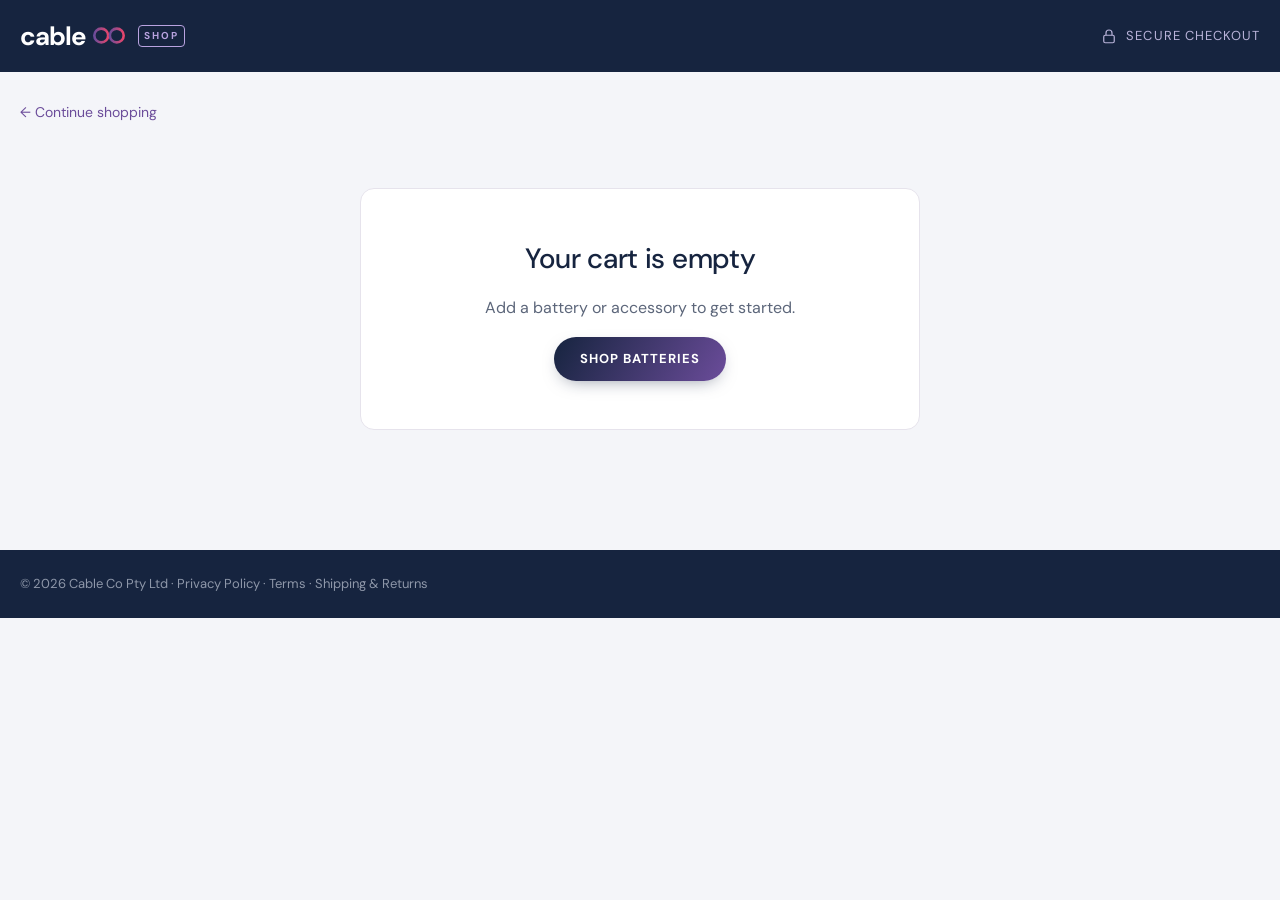
==== checkout.html @ 75433ccf "Add checkout page and shift palette toward navy and purple - New /checkout page: contact, delivery a" ====
<!doctype html>
<html lang="en-AU">
<head>
  <meta charset="utf-8">
  <meta name="viewport" content="width=device-width, initial-scale=1">
  <title>Checkout | Cable Co Shop</title>
  <meta name="robots" content="noindex">
  <link rel="preconnect" href="https://fonts.googleapis.com">
  <link rel="preconnect" href="https://fonts.gstatic.com" crossorigin>
  <link href="https://fonts.googleapis.com/css2?family=DM+Sans:opsz,wght@9..40,300;9..40,400;9..40,500;9..40,700&display=swap" rel="stylesheet">
  <link rel="stylesheet" href="/assets/css/styles.css">
</head>
<body class="checkout-page">

  <header class="co-header">
    <div class="container co-header-inner">
      <a href="/" class="logo logo-light" aria-label="Cable Co Shop home">
        <span class="logo-word">cable</span>
        <svg class="logo-mark" viewBox="0 0 44 22" aria-hidden="true"><defs><linearGradient id="lg" x1="0" x2="1"><stop offset="0" stop-color="#6b4c9a"/><stop offset="1" stop-color="#e8456b"/></linearGradient></defs><circle cx="13" cy="11" r="8" fill="none" stroke="url(#lg)" stroke-width="3"/><circle cx="31" cy="11" r="8" fill="none" stroke="url(#lg)" stroke-width="3"/></svg>
        <span class="logo-tag">shop</span>
      </a>
      <span class="co-secure"><svg viewBox="0 0 24 24"><rect x="5" y="11" width="14" height="10" rx="2"/><path d="M8 11V8a4 4 0 0 1 8 0v3"/></svg>Secure checkout</span>
    </div>
  </header>

  <main class="container co-main">
    <a href="/" class="co-back">← Continue shopping</a>

    <!-- Empty cart -->
    <section class="co-empty" data-empty hidden>
      <h1>Your cart is empty</h1>
      <p>Add a battery or accessory to get started.</p>
      <a href="/#best-sellers" class="btn btn-grad">Shop batteries</a>
    </section>

    <!-- Confirmation -->
    <section class="co-done" data-done hidden>
      <div class="co-done-icon"><svg viewBox="0 0 24 24"><path d="m5 12 5 5 9-10"/></svg></div>
      <h1>Thanks, <span data-done-name></span></h1>
      <p>Your order reference is <strong data-done-ref></strong>.</p>
      <p class="co-notice">Online payments aren't live yet, so this order hasn't been charged or placed. Call <a href="tel:1800117177">1800 117 177</a> and quote your reference — our team will confirm stock, delivery and installation and take payment over the phone.</p>
      <a href="/" class="btn btn-grad">Back to shop</a>
    </section>

    <div class="co-grid" data-checkout-grid>
      <!-- Form -->
      <form class="co-form" data-form novalidate>
        <fieldset class="co-step">
          <legend><span class="num">1</span>Contact</legend>
          <div class="field-row">
            <label class="field"><span>Email</span><input type="email" name="email" autocomplete="email" required></label>
            <label class="field"><span>Mobile</span><input type="tel" name="phone" autocomplete="tel" required pattern="[0-9 +()]{8,}"></label>
          </div>
          <label class="check"><input type="checkbox" name="news" checked> Email me battery tips, launches and rebate updates</label>
        </fieldset>

        <fieldset class="co-step">
          <legend><span class="num">2</span>Delivery address</legend>
          <div class="field-row">
            <label class="field"><span>First name</span><input name="first" autocomplete="given-name" required></label>
            <label class="field"><span>Last name</span><input name="last" autocomplete="family-name" required></label>
          </div>
          <label class="field"><span>Street address</span><input name="address" autocomplete="street-address" required></label>
          <div class="field-row three">
            <label class="field"><span>Suburb</span><input name="suburb" autocomplete="address-level2" required></label>
            <label class="field"><span>State</span>
              <select name="state" autocomplete="address-level1" required>
                <option value="">Select</option><option>NSW</option><option>QLD</option><option>SA</option><option>ACT</option><option>VIC</option><option>TAS</option><option>WA</option><option>NT</option>
              </select>
            </label>
            <label class="field"><span>Postcode</span><input name="postcode" inputmode="numeric" autocomplete="postal-code" required pattern="\d{4}" maxlength="4"></label>
          </div>
          <p class="hint" data-state-hint hidden>Installation is available in NSW, QLD &amp; SA. Outside these states we can supply and deliver only.</p>
        </fieldset>

        <fieldset class="co-step">
          <legend><span class="num">3</span>Delivery &amp; installation</legend>
          <div class="options" data-fulfil>
            <label class="option">
              <input type="radio" name="fulfil" value="install" checked>
              <span class="opt-body"><strong>Supply &amp; install by Cable Co</strong><small>Licensed electricians. Installation is quoted after a free site assessment.</small></span>
              <span class="opt-price">Quote</span>
            </label>
            <label class="option">
              <input type="radio" name="fulfil" value="deliver">
              <span class="opt-body"><strong>Delivery only</strong><small>Delivered to your address in 3–7 business days.</small></span>
              <span class="opt-price">$149</span>
            </label>
            <label class="option">
              <input type="radio" name="fulfil" value="collect">
              <span class="opt-body"><strong>Click &amp; collect</strong><small>Pick up from a Cable Co office.</small></span>
              <span class="opt-price">Free</span>
            </label>
          </div>
          <label class="field" data-office hidden><span>Collection office</span>
            <select name="office">
              <option>237 Military Rd, Cremorne NSW 2090</option>
              <option>1 Tudor St, Newcastle West NSW 2302</option>
              <option>194 Varsity Parade, Varsity Lakes QLD 4227</option>
              <option>217 Flinders St, Adelaide SA 5000</option>
            </select>
          </label>
          <label class="field"><span>Notes for our team <em>(optional)</em></span><textarea name="notes" rows="3" placeholder="e.g. existing solar system size, switchboard location, access details"></textarea></label>
        </fieldset>

        <fieldset class="co-step">
          <legend><span class="num">4</span>Payment</legend>
          <div class="options">
            <label class="option">
              <input type="radio" name="pay" value="card" checked>
              <span class="opt-body"><strong>Credit or debit card</strong><small>Visa, Mastercard, Amex</small></span>
              <span class="opt-icons"><svg viewBox="0 0 24 24"><rect x="2" y="5" width="20" height="14" rx="2"/><path d="M2 10h20"/></svg></span>
            </label>
            <label class="option">
              <input type="radio" name="pay" value="bnpl">
              <span class="opt-body"><strong>Buy now, pay later</strong><small>Split your purchase into instalments</small></span>
            </label>
            <label class="option">
              <input type="radio" name="pay" value="bank">
              <span class="opt-body"><strong>Bank transfer</strong><small>Details sent with your order confirmation</small></span>
            </label>
          </div>
          <div class="pay-box">
            <svg viewBox="0 0 24 24"><rect x="5" y="11" width="14" height="10" rx="2"/><path d="M8 11V8a4 4 0 0 1 8 0v3"/></svg>
            <p>Card details will be entered in the payment provider's secure form once online payments go live. Cable Co never stores your card number.</p>
          </div>
        </fieldset>

        <label class="check terms"><input type="checkbox" name="terms" required> <span>I agree to the <a href="#">Terms</a> and <a href="#">Shipping &amp; Returns</a> policy</span></label>
        <p class="form-error" data-error hidden>Please complete the highlighted fields.</p>
        <button type="submit" class="btn btn-grad btn-block btn-lg">Place order · <span data-total-btn>$0</span></button>
      </form>

      <!-- Summary -->
      <aside class="co-summary">
        <h2>Order summary</h2>
        <div class="co-lines" data-lines></div>
        <form class="promo-code" data-promo>
          <input name="code" placeholder="Discount code" aria-label="Discount code">
          <button class="btn btn-sm btn-navy" type="submit">Apply</button>
        </form>
        <p class="hint" data-promo-msg hidden></p>
        <dl class="totals">
          <div><dt>Subtotal</dt><dd data-subtotal>$0</dd></div>
          <div><dt>Delivery</dt><dd data-delivery>—</dd></div>
          <div><dt>Installation</dt><dd data-install>Quoted after assessment</dd></div>
          <div class="grand"><dt>Total</dt><dd data-total>$0</dd></div>
          <div class="gst"><dt>Includes GST of</dt><dd data-gst>$0</dd></div>
        </dl>
        <ul class="co-trust">
          <li>Licensed in NSW, QLD &amp; SA</li>
          <li>24/7 emergency service available</li>
          <li>Questions? Call <a href="tel:1800117177">1800 117 177</a></li>
        </ul>
      </aside>
    </div>
  </main>

  <footer class="co-footer">
    <div class="container">© <span data-year>2026</span> Cable Co Pty Ltd · <a href="#">Privacy Policy</a> · <a href="#">Terms</a> · <a href="#">Shipping &amp; Returns</a></div>
  </footer>

  <script src="/assets/js/products.js"></script>
  <script src="/assets/js/checkout.js"></script>
</body>
</html>
---- assets/css/styles.css ----
:root {
  --navy: #16243f;
  --navy-2: #22314f;
  --purple: #6b4c9a;
  --pink: #e8456b;
  --violet: #9b6fd6;
  --grad: linear-gradient(120deg, var(--navy) 0%, var(--purple) 100%);
  --grad-text: linear-gradient(120deg, var(--navy-2), var(--purple));
  --bg: #faf9fb;
  --tint: #f1edf6;
  --text: #16243f;
  --muted: #5c667a;
  --line: #e6e3ec;
  --radius: 14px;
  --font: "DM Sans", system-ui, -apple-system, "Segoe UI", sans-serif;
  --script: "Allura", cursive;
}

* { box-sizing: border-box; }
[hidden] { display: none !important; }
html { scroll-behavior: smooth; }
body { margin: 0; font-family: var(--font); color: var(--text); background: var(--bg); line-height: 1.55; -webkit-font-smoothing: antialiased; }
img, svg { display: block; max-width: 100%; }
a { color: inherit; text-decoration: none; }
button { font: inherit; cursor: pointer; }
h1, h2, h3, h4, h5 { margin: 0; font-weight: 500; letter-spacing: -0.01em; }

.container { width: min(1240px, 100% - 32px); margin-inline: auto; }
.narrow { max-width: 820px; }

/* ---------- Buttons ---------- */
.btn { display: inline-flex; align-items: center; justify-content: center; gap: 8px; border: 0; border-radius: 999px; padding: 12px 26px; font-size: 13px; font-weight: 700; letter-spacing: .08em; text-transform: uppercase; transition: transform .15s, box-shadow .15s, opacity .15s; }
.btn:hover { transform: translateY(-1px); }
.btn-grad { background: var(--grad); color: #fff; box-shadow: 0 6px 18px -8px rgba(22,36,63,.55); }
.btn-light { background: #fff; color: var(--navy); }
.btn-white { background: #fff; color: var(--navy); border-radius: 8px; text-transform: none; letter-spacing: 0; font-size: 16px; padding: 16px 32px; }
.btn-ghost { background: rgba(255,255,255,.18); color: #fff; border: 1px solid rgba(255,255,255,.4); border-radius: 8px; text-transform: none; letter-spacing: 0; font-size: 16px; padding: 16px 32px; }
.btn-sm { padding: 9px 18px; font-size: 11px; }
.btn-block { width: 100%; }
.btn:disabled { opacity: .45; cursor: not-allowed; transform: none; }

/* ---------- Announcement + header ---------- */
.announce { background: var(--navy); color: #fff; text-align: center; font-size: 12px; letter-spacing: .06em; text-transform: uppercase; padding: 8px 16px; }
.announce a { font-weight: 700; }

.site-header { position: sticky; top: 0; z-index: 40; background: rgba(250,249,251,.92); backdrop-filter: blur(10px); border-bottom: 1px solid var(--line); }
.header-inner { display: flex; align-items: center; gap: 24px; height: 72px; }
.logo { display: inline-flex; align-items: center; gap: 4px; }
.logo-word { font-weight: 700; font-size: 26px; letter-spacing: -0.04em; color: var(--navy); }
.logo-mark { width: 38px; height: 19px; }
.logo-tag { margin-left: 6px; font-size: 10px; font-weight: 700; letter-spacing: .2em; text-transform: uppercase; color: var(--purple); border: 1px solid currentColor; border-radius: 4px; padding: 2px 5px; }
.logo-light .logo-word { color: #fff; }
.logo-light .logo-tag { color: #b9a3e0; }

.main-nav { display: flex; gap: 32px; margin: 0 auto; }
.main-nav a { font-size: 13px; font-weight: 500; letter-spacing: .1em; text-transform: uppercase; color: var(--muted); }
.main-nav a:hover { color: var(--purple); }
.header-icons { display: flex; gap: 4px; }
.icon-btn { position: relative; display: grid; place-items: center; width: 40px; height: 40px; border: 0; background: none; border-radius: 50%; color: var(--navy); }
.icon-btn:hover { background: var(--tint); }
.icon-btn svg { width: 22px; height: 22px; fill: none; stroke: currentColor; stroke-width: 1.6; stroke-linecap: round; stroke-linejoin: round; }
.menu-toggle { display: none; }
.cart-count { position: absolute; top: 2px; right: 0; min-width: 18px; height: 18px; padding: 0 5px; border-radius: 9px; background: var(--purple); color: #fff; font-size: 11px; font-weight: 700; display: none; place-items: center; }
.cart-count.show { display: grid; }

/* ---------- Hero ---------- */
.hero { position: relative; min-height: 560px; display: flex; align-items: center; overflow: hidden; }
.hero-art { position: absolute; inset: 0; }
.hero-art svg { width: 100%; height: 100%; }
.hero-content { position: relative; padding: 80px 0; }
.hero h1 { font-size: clamp(34px, 4.6vw, 58px); font-weight: 300; line-height: 1.1; max-width: 620px; }
.hero p { max-width: 460px; color: var(--muted); font-size: 17px; margin: 18px 0 28px; }

/* ---------- Welcome / script headings ---------- */
.welcome { text-align: center; padding: 72px 0 48px; }
.script { font-family: var(--script); font-weight: 400; font-size: clamp(44px, 6vw, 68px); line-height: 1.1; background: var(--grad-text); -webkit-background-clip: text; background-clip: text; color: transparent; padding: 0 .1em; }
.welcome p { color: var(--muted); font-size: 15px; margin: 16px auto 0; }

/* ---------- Category tiles ---------- */
.cat-tiles { display: grid; grid-template-columns: repeat(6, 1fr); }
.cat-tile { position: relative; aspect-ratio: 1 / 1.05; overflow: hidden; }
.cat-tile svg { width: 100%; height: 100%; transition: transform .4s; }
.cat-tile:hover svg { transform: scale(1.06); }
.cat-label { position: absolute; left: 50%; bottom: 16px; transform: translateX(-50%); white-space: nowrap; background: var(--grad); color: #fff; font-size: 11px; font-weight: 700; letter-spacing: .1em; text-transform: uppercase; padding: 7px 14px; border-radius: 999px; }

/* ---------- Product carousels ---------- */
.product-section { padding: 64px 0; }
.section-title { text-align: center; font-size: clamp(24px, 2.6vw, 32px); font-weight: 400; margin-bottom: 32px; }
.section-title.small { font-size: 20px; color: var(--muted); }
.carousel { position: relative; }
.car-track { display: grid; grid-auto-flow: column; grid-auto-columns: calc((100% - 72px) / 4); gap: 24px; overflow-x: auto; scroll-snap-type: x mandatory; scrollbar-width: none; padding-bottom: 6px; }
.car-track::-webkit-scrollbar { display: none; }
.car-track > * { scroll-snap-align: start; }
.car-arrow { position: absolute; top: 38%; z-index: 2; width: 44px; height: 44px; border-radius: 50%; border: 1px solid var(--line); background: #fff; color: var(--navy); font-size: 24px; line-height: 1; box-shadow: 0 6px 18px -10px rgba(22,36,63,.4); }
.car-arrow.prev { left: -18px; } .car-arrow.next { right: -18px; }

.card { display: flex; flex-direction: column; gap: 10px; }
.card-img { position: relative; display: block; border-radius: var(--radius); overflow: hidden; aspect-ratio: 1; }
.card-img svg { width: 100%; height: 100%; transition: transform .4s; }
.card:hover .card-img svg { transform: scale(1.04); }
.badge { position: absolute; top: 12px; right: 12px; background: var(--navy); color: #fff; font-size: 11px; font-weight: 700; letter-spacing: .08em; text-transform: uppercase; padding: 4px 10px; border-radius: 4px; }
.card-title { font-size: 15px; font-weight: 500; line-height: 1.35; min-height: 2.7em; }
.card-meta { display: flex; justify-content: space-between; align-items: baseline; gap: 8px; flex-wrap: wrap; }
.price { font-weight: 700; font-size: 16px; }
.price s { font-weight: 400; color: var(--muted); font-size: 14px; }
.rating { font-size: 12px; color: var(--muted); }
.stars { color: var(--purple); letter-spacing: 1px; }
.stars .off { color: var(--line); }
.card .btn { align-self: flex-start; }

/* ---------- Promo ---------- */
.promo { position: relative; border-radius: var(--radius); overflow: hidden; background: var(--grad); min-height: 340px; display: flex; align-items: center; }
.promo-art { position: absolute; inset: 0; }
.promo-art svg { width: 100%; height: 100%; }
.promo-copy { position: relative; padding: 48px; max-width: 460px; color: #fff; }
.promo-copy h3 { font-size: clamp(24px, 2.6vw, 34px); font-weight: 300; line-height: 1.2; margin-bottom: 24px; }

/* ---------- Capacity ---------- */
.capacity { text-align: center; padding: 24px 0 56px; }
.eyebrow { font-size: 12px; letter-spacing: .14em; text-transform: uppercase; color: var(--muted); margin: 0 0 24px; }
.cap-row { display: flex; justify-content: center; gap: 28px; flex-wrap: wrap; padding-bottom: 24px; border-bottom: 2px solid var(--line); }
.cap { display: flex; flex-direction: column; align-items: center; gap: 10px; background: none; border: 0; font-size: 13px; font-weight: 500; color: var(--muted); }
.cap .dot { width: 64px; height: 64px; border-radius: 50%; background: var(--shade); box-shadow: inset 0 0 0 4px rgba(255,255,255,.5); transition: transform .2s, box-shadow .2s; }
.cap:hover .dot { transform: scale(1.08); }
.cap.active { color: var(--navy); }
.cap.active .dot { box-shadow: 0 0 0 3px #fff, 0 0 0 5px var(--shade); }
.cap-results { display: grid; grid-template-columns: repeat(4, 1fr); gap: 24px; padding-top: 32px; text-align: left; }

/* ---------- Feature + philosophy ---------- */
.feature-img { border-radius: var(--radius); overflow: hidden; aspect-ratio: 2 / 1.03; }
.feature-img svg { width: 100%; height: 100%; }
.philosophy { padding: 56px 0; }
.philosophy p { font-size: clamp(22px, 2.6vw, 32px); font-weight: 300; line-height: 1.3; max-width: 900px; margin: 0 0 28px; }

/* ---------- Split ---------- */
.split { display: grid; grid-template-columns: 1fr 1fr; gap: 24px; }
.split-img { border-radius: var(--radius); overflow: hidden; aspect-ratio: 1; }
.split-img svg { width: 100%; height: 100%; }
.stat-box { border-radius: var(--radius); background: var(--navy); display: flex; flex-direction: column; align-items: center; justify-content: center; text-align: center; }
.stat-num { font-size: clamp(56px, 7vw, 96px); font-weight: 300; line-height: 1; color: #fff; }
.stat-label { margin-top: 12px; font-size: 13px; letter-spacing: .14em; text-transform: uppercase; color: #b9b3d9; }

/* ---------- USPs ---------- */
.usps { display: grid; grid-template-columns: repeat(5, 1fr); gap: 24px; padding: 64px 0; text-align: center; }
.usp svg { width: 40px; height: 40px; margin: 0 auto 12px; fill: none; stroke: var(--purple); stroke-width: 1.4; stroke-linecap: round; stroke-linejoin: round; }
.usp h4 { font-size: 14px; font-weight: 700; }
.usp p { margin: 4px 0 0; font-size: 13px; color: var(--muted); }

/* ---------- Projects ---------- */
.projects { padding-bottom: 64px; }
.proj-grid { display: grid; grid-template-columns: repeat(3, 1fr); gap: 24px; align-items: start; }
.proj { margin: 0; }
.proj-img { border-radius: var(--radius); overflow: hidden; aspect-ratio: 3 / 4; }
.proj.tall .proj-img { aspect-ratio: 3 / 4.6; }
.proj-img svg { width: 100%; height: 100%; }
.proj figcaption { display: flex; gap: 10px; align-items: center; margin-top: 12px; font-size: 13px; }
.proj figcaption small { color: var(--muted); }
.proj .mini { flex: 0 0 44px; height: 44px; border-radius: 8px; overflow: hidden; border: 1px solid var(--line); }
.proj .mini svg { width: 100%; height: 100%; }

/* ---------- Sector strip ---------- */
.sectors { text-align: center; padding: 8px 0 56px; overflow: hidden; }
.sector-strip { display: flex; gap: 48px; justify-content: center; flex-wrap: wrap; padding: 0 16px; }
.sector-strip span { font-size: clamp(16px, 1.8vw, 22px); font-weight: 700; letter-spacing: -0.02em; color: var(--navy); opacity: .35; }

/* ---------- CTA band ---------- */
.cta-band { background: linear-gradient(135deg, #16243f 0%, #3a3470 50%, #6b4c9a 100%); color: #fff; text-align: center; padding: 120px 0; }
.cta-band h2 { font-size: clamp(30px, 3.4vw, 40px); font-weight: 700; letter-spacing: -0.03em; }
.cta-band p { font-size: 19px; opacity: .9; margin: 20px auto 36px; max-width: 700px; }
.cta-btns { display: flex; gap: 20px; justify-content: center; flex-wrap: wrap; }

/* ---------- Footer ---------- */
.site-footer { background: var(--navy); color: #c4cad6; }
.footer-top { display: grid; grid-template-columns: 1.1fr 2fr; gap: 64px; padding: 80px 0 64px; }
.footer-brand h4 { color: #fff; font-size: 15px; font-weight: 700; margin: 28px 0 6px; }
.footer-brand p { font-size: 14px; margin: 0 0 16px; }
.newsletter { display: flex; border-bottom: 1px solid rgba(255,255,255,.25); margin-bottom: 28px; max-width: 360px; }
.newsletter input { flex: 1; background: none; border: 0; color: #fff; font: inherit; font-size: 14px; padding: 10px 0; outline: none; }
.newsletter input::placeholder { color: #8e97a9; }
.newsletter button { background: none; border: 0; color: #fff; font-size: 18px; }
.phone { display: flex; align-items: center; gap: 10px; color: #fff; font-size: 17px; }
.phone svg { width: 18px; height: 18px; fill: none; stroke: currentColor; stroke-width: 1.6; }
.hours { font-size: 13px !important; color: #8e97a9; }
.footer-cols { display: grid; grid-template-columns: repeat(4, 1fr); gap: 32px; }
.footer-cols h5 { color: #fff; font-size: 14px; font-weight: 700; letter-spacing: .08em; text-transform: uppercase; margin-bottom: 18px; }
.footer-cols a, .footer-cols p { display: block; font-size: 14px; margin: 0 0 12px; }
.footer-cols p { font-size: 13px; color: #8e97a9; }
.footer-cols a:hover { color: #fff; }
.footer-bottom { border-top: 1px solid rgba(255,255,255,.1); }
.footer-bottom-inner { display: flex; justify-content: space-between; gap: 16px 32px; flex-wrap: wrap; padding: 24px 0; font-size: 13px; color: #8e97a9; }
.fb-links { display: flex; gap: 24px; flex-wrap: wrap; }
.fb-links a:hover { color: #fff; }

/* ---------- Floating badge ---------- */
.float-badge { position: fixed; left: 20px; bottom: 20px; z-index: 30; width: 76px; height: 76px; border-radius: 50%; background: var(--navy); color: #fff; display: grid; place-content: center; text-align: center; font-size: 10px; line-height: 1.2; letter-spacing: .04em; text-transform: uppercase; box-shadow: 0 0 0 3px #fff, 0 10px 24px -8px rgba(22,36,63,.5); }
.float-badge strong { font-size: 10px; }

/* ---------- Cart drawer ---------- */
.drawer-overlay { position: fixed; inset: 0; background: rgba(22,36,63,.4); opacity: 0; pointer-events: none; transition: opacity .25s; z-index: 50; }
.cart-drawer { position: fixed; top: 0; right: 0; height: 100%; width: min(420px, 100%); background: #fff; z-index: 60; display: flex; flex-direction: column; transform: translateX(100%); transition: transform .3s ease; }
.cart-open .drawer-overlay { opacity: 1; pointer-events: auto; }
.cart-open .cart-drawer { transform: none; }
.drawer-head { display: flex; justify-content: space-between; align-items: center; padding: 20px 24px; border-bottom: 1px solid var(--line); }
.drawer-head h3 { font-size: 18px; }
.drawer-body { flex: 1; overflow-y: auto; padding: 8px 24px; }
.empty { color: var(--muted); text-align: center; margin-top: 40px; }
.cart-line { display: grid; grid-template-columns: 72px 1fr auto; gap: 14px; padding: 16px 0; border-bottom: 1px solid var(--line); }
.cl-img { border-radius: 10px; overflow: hidden; aspect-ratio: 1; }
.cl-img svg { width: 100%; height: 100%; }
.cl-info p { margin: 0 0 4px; font-size: 14px; }
.cl-info strong { font-size: 14px; }
.qty { display: inline-flex; align-items: center; gap: 12px; margin-top: 8px; border: 1px solid var(--line); border-radius: 999px; padding: 2px 6px; }
.qty button { border: 0; background: none; width: 22px; height: 22px; font-size: 16px; color: var(--navy); }
.cl-remove { border: 0; background: none; font-size: 22px; color: var(--muted); align-self: start; }
.drawer-foot { padding: 20px 24px 28px; border-top: 1px solid var(--line); }
.subtotal { display: flex; justify-content: space-between; font-size: 16px; }
.fine { font-size: 12px; color: var(--muted); margin: 6px 0 16px; }
.checkout-note { margin: 12px 0 0; }
.checkout-note a { color: var(--purple); font-weight: 700; }

.toast { position: fixed; left: 50%; bottom: 28px; transform: translate(-50%, 20px); background: var(--navy); color: #fff; padding: 10px 20px; border-radius: 999px; font-size: 14px; opacity: 0; pointer-events: none; transition: .25s; z-index: 70; }
.toast.show { opacity: 1; transform: translate(-50%, 0); }

/* ---------- Responsive ---------- */
@media (max-width: 1024px) {
  .car-track { grid-auto-columns: calc((100% - 48px) / 3); }
  .cat-tiles { grid-template-columns: repeat(3, 1fr); }
  .usps { grid-template-columns: repeat(3, 1fr); }
  .footer-top { grid-template-columns: 1fr; gap: 48px; }
  .cap-results { grid-template-columns: repeat(3, 1fr); }
}
@media (max-width: 760px) {
  .menu-toggle { display: grid; }
  .header-inner { gap: 8px; height: 64px; }
  .logo { margin-right: auto; }
  .logo-word { font-size: 22px; }
  .main-nav { position: fixed; top: 64px; left: 0; right: 0; flex-direction: column; gap: 0; background: #fff; border-bottom: 1px solid var(--line); padding: 8px 16px; transform: translateY(-8px); opacity: 0; visibility: hidden; transition: .2s; z-index: -1; }
  .menu-open .main-nav { transform: none; opacity: 1; visibility: visible; }
  .main-nav a { padding: 14px 0; border-bottom: 1px solid var(--line); }
  .main-nav a:last-child { border: 0; }
  .announce { font-size: 10px; }
  .hero { min-height: 520px; align-items: flex-start; }
  .hero-content { padding: 48px 0 220px; }
  .car-track { grid-auto-columns: 72%; gap: 16px; }
  .car-arrow { display: none; }
  .cat-tiles { grid-template-columns: repeat(2, 1fr); }
  .promo { min-height: 420px; align-items: flex-start; }
  .promo-copy { padding: 32px 24px; }
  .promo-art svg { position: absolute; bottom: 0; height: 60%; }
  .cap-row { gap: 16px; }
  .cap .dot { width: 48px; height: 48px; }
  .cap-results { grid-template-columns: repeat(2, 1fr); gap: 16px; }
  .split { grid-template-columns: 1fr; }
  .stat-box { padding: 56px 16px; }
  .usps { grid-template-columns: repeat(2, 1fr); }
  .proj-grid { grid-template-columns: 1fr; }
  .proj.tall .proj-img, .proj-img { aspect-ratio: 4 / 3; }
  .cta-band { padding: 80px 0; }
  .cta-btns .btn { width: 100%; }
  .footer-cols { grid-template-columns: repeat(2, 1fr); }
  .feature-img { aspect-ratio: 4 / 3; }
}

/* ---------- Checkout ---------- */
.checkout-page { background: #f4f5f9; }
.co-header { background: var(--navy); }
.co-header-inner { display: flex; justify-content: space-between; align-items: center; height: 72px; }
.co-secure { display: flex; align-items: center; gap: 8px; color: #b9b3d9; font-size: 13px; letter-spacing: .08em; text-transform: uppercase; }
.co-secure svg, .pay-box svg { width: 18px; height: 18px; fill: none; stroke: currentColor; stroke-width: 1.6; flex: none; }
.co-main { padding: 28px 0 80px; }
.co-back { display: inline-block; font-size: 14px; color: var(--purple); margin-bottom: 24px; }
.co-grid { display: grid; grid-template-columns: 1.5fr 1fr; gap: 32px; align-items: start; }
.co-grid[hidden] { display: none; }
.co-step { border: 0; margin: 0 0 20px; padding: 28px; background: #fff; border-radius: var(--radius); border: 1px solid var(--line); }
.co-step legend { float: left; width: 100%; display: flex; align-items: center; gap: 12px; font-size: 18px; font-weight: 700; margin-bottom: 20px; padding: 0; }
.co-step legend + * { clear: both; }
.num { display: grid; place-items: center; width: 28px; height: 28px; border-radius: 50%; background: var(--navy); color: #fff; font-size: 13px; }
.field { display: block; margin-bottom: 14px; flex: 1; min-width: 0; }
.field > span { display: block; font-size: 13px; font-weight: 500; color: var(--muted); margin-bottom: 6px; }
.field em { font-style: normal; opacity: .7; }
.field input, .field select, .field textarea, .promo-code input { width: 100%; font: inherit; font-size: 15px; color: var(--text); background: #fff; border: 1px solid #d5d8e2; border-radius: 10px; padding: 12px 14px; transition: border-color .15s, box-shadow .15s; }
.field input:focus, .field select:focus, .field textarea:focus, .promo-code input:focus { outline: none; border-color: var(--purple); box-shadow: 0 0 0 3px rgba(107,76,154,.15); }
.field.invalid input, .field.invalid select { border-color: #d64545; }
.field-row { display: flex; gap: 14px; }
.field-row.three .field:first-child { flex: 2; }
.check { display: flex; align-items: center; gap: 10px; font-size: 14px; color: var(--muted); }
.check input { width: 18px; height: 18px; accent-color: var(--purple); }
.check.invalid { color: #d64545; }
.check a { color: var(--purple); text-decoration: underline; }
.terms { margin: 4px 0 16px; }
.hint { font-size: 13px; color: var(--purple); margin: 0 0 8px; }
.options { display: grid; gap: 10px; margin-bottom: 16px; }
.option { display: flex; align-items: center; gap: 14px; padding: 16px; border: 1px solid #d5d8e2; border-radius: 12px; cursor: pointer; transition: border-color .15s, background .15s; }
.option input { width: 18px; height: 18px; accent-color: var(--purple); flex: none; }
.option.selected { border-color: var(--purple); background: #f5f2fb; }
.option:has(input:disabled) { opacity: .45; cursor: not-allowed; }
.opt-body { flex: 1; }
.opt-body strong { display: block; font-size: 15px; }
.opt-body small { color: var(--muted); font-size: 13px; }
.opt-price { font-weight: 700; font-size: 14px; }
.opt-icons svg { width: 26px; height: 26px; fill: none; stroke: var(--navy); stroke-width: 1.4; }
.pay-box { display: flex; gap: 12px; align-items: flex-start; background: var(--navy); color: #c4cad6; border-radius: 12px; padding: 16px 18px; font-size: 13px; }
.pay-box p { margin: 0; }
.form-error { color: #d64545; font-size: 14px; margin: 0 0 12px; }
.btn-lg { padding: 18px 28px; font-size: 14px; }
.btn-navy { background: var(--navy); color: #fff; }

.co-summary { position: sticky; top: 24px; background: #fff; border: 1px solid var(--line); border-radius: var(--radius); padding: 28px; }
.co-summary h2 { font-size: 18px; font-weight: 700; margin-bottom: 8px; }
.co-line { display: grid; grid-template-columns: 64px 1fr auto; gap: 14px; align-items: start; padding: 14px 0; border-bottom: 1px solid var(--line); font-size: 14px; }
.co-line p { margin: 0 0 6px; }
.co-line-img { position: relative; border-radius: 10px; overflow: visible; aspect-ratio: 1; }
.co-line-img svg { width: 100%; height: 100%; border-radius: 10px; }
.co-qty-badge { position: absolute; top: -8px; right: -8px; min-width: 22px; height: 22px; border-radius: 11px; background: var(--navy); color: #fff; font-size: 12px; display: grid; place-items: center; padding: 0 6px; }
.co-line .qty { margin-top: 0; }
.promo-code { display: flex; gap: 10px; margin: 18px 0 8px; }
.promo-code input { padding: 10px 14px; }
.totals { margin: 16px 0 0; }
.totals div { display: flex; justify-content: space-between; gap: 12px; font-size: 14px; padding: 6px 0; }
.totals div[hidden] { display: none; }
.totals dt { color: var(--muted); }
.totals dd { margin: 0; text-align: right; }
.totals .grand { border-top: 1px solid var(--line); margin-top: 8px; padding-top: 14px; font-size: 18px; font-weight: 700; }
.totals .grand dt { color: var(--text); }
.totals .gst { font-size: 12px; padding-top: 0; }
.co-trust { list-style: none; margin: 20px 0 0; padding: 16px 0 0; border-top: 1px solid var(--line); font-size: 13px; color: var(--muted); display: grid; gap: 6px; }
.co-trust li::before { content: "✓"; color: var(--purple); font-weight: 700; margin-right: 8px; }
.co-trust a { color: var(--purple); font-weight: 700; }

.co-empty, .co-done { max-width: 560px; margin: 40px auto; text-align: center; background: #fff; border: 1px solid var(--line); border-radius: var(--radius); padding: 48px 32px; }
.co-empty h1, .co-done h1 { font-size: 28px; margin-bottom: 8px; }
.co-empty p, .co-done p { color: var(--muted); }
.co-done-icon { width: 64px; height: 64px; margin: 0 auto 20px; border-radius: 50%; background: var(--grad); display: grid; place-items: center; }
.co-done-icon svg { width: 30px; height: 30px; fill: none; stroke: #fff; stroke-width: 2.4; stroke-linecap: round; stroke-linejoin: round; }
.co-notice { background: #f5f2fb; border-radius: 12px; padding: 16px; font-size: 14px; margin: 20px 0 28px; }
.co-notice a { color: var(--purple); font-weight: 700; }
.co-footer { background: var(--navy); color: #8e97a9; font-size: 13px; padding: 24px 0; }
.co-footer a:hover { color: #fff; }

@media (max-width: 900px) {
  .co-grid { grid-template-columns: 1fr; }
  .co-summary { position: static; order: -1; }
}
@media (max-width: 560px) {
  .co-step, .co-summary { padding: 20px 16px; }
  .field-row { flex-direction: column; gap: 0; }
  .co-secure { font-size: 11px; }
}
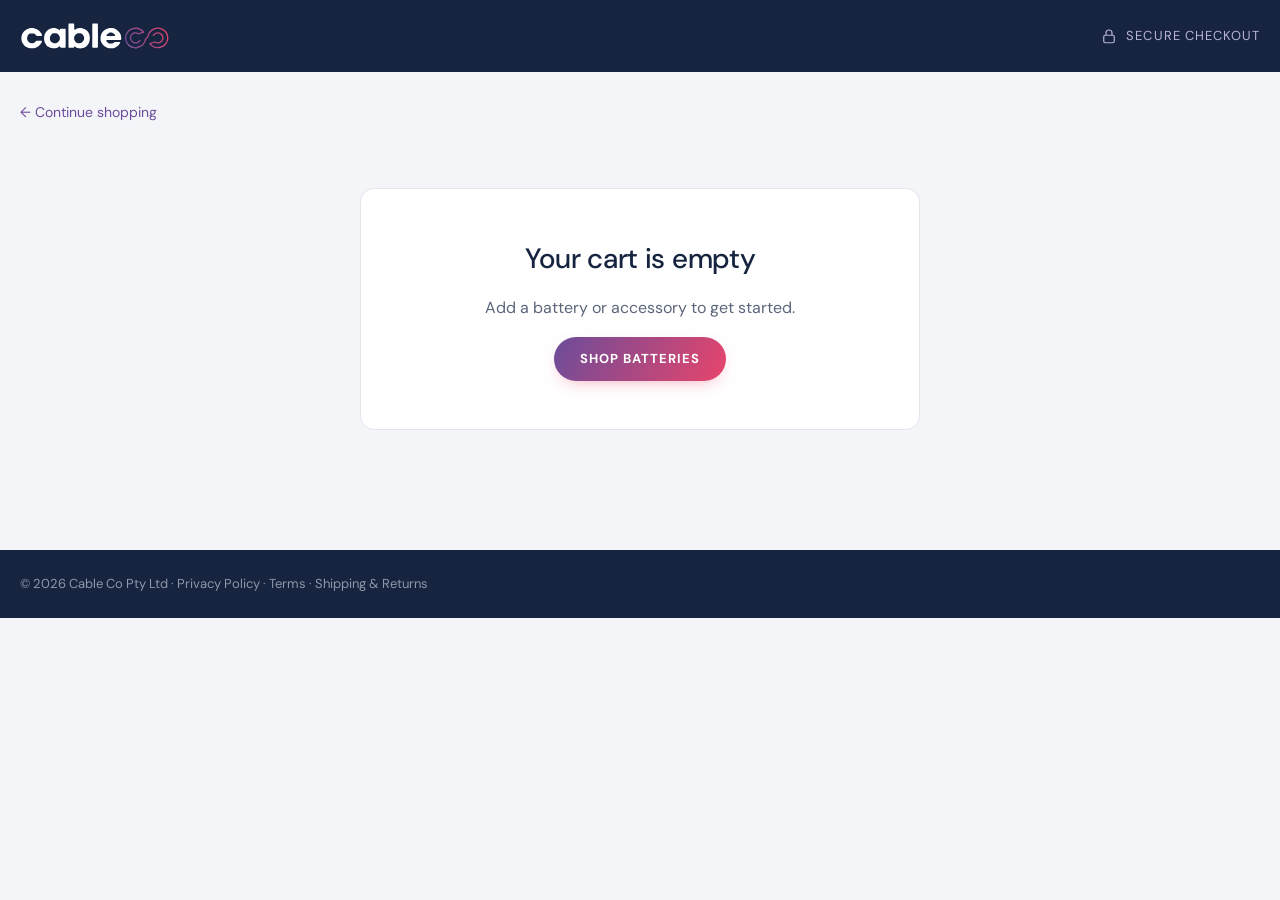
==== commit 6b92c05b: "Use the official Cable Co logo Replace the placeholder wordmark with a vector recreation of the Cabl" ====
--- a/checkout.html
+++ b/checkout.html
@@ -15,9 +15,7 @@
   <header class="co-header">
     <div class="container co-header-inner">
       <a href="/" class="logo logo-light" aria-label="Cable Co Shop home">
-        <span class="logo-word">cable</span>
-        <svg class="logo-mark" viewBox="0 0 44 22" aria-hidden="true"><defs><linearGradient id="lg" x1="0" x2="1"><stop offset="0" stop-color="#6b4c9a"/><stop offset="1" stop-color="#e8456b"/></linearGradient></defs><circle cx="13" cy="11" r="8" fill="none" stroke="url(#lg)" stroke-width="3"/><circle cx="31" cy="11" r="8" fill="none" stroke="url(#lg)" stroke-width="3"/></svg>
-        <span class="logo-tag">shop</span>
+        <img src="/assets/img/cableco-logo-white.svg" alt="Cable Co" width="150" height="29">
       </a>
       <span class="co-secure"><svg viewBox="0 0 24 24"><rect x="5" y="11" width="14" height="10" rx="2"/><path d="M8 11V8a4 4 0 0 1 8 0v3"/></svg>Secure checkout</span>
     </div>
--- a/assets/css/styles.css
+++ b/assets/css/styles.css
@@ -4,8 +4,9 @@
   --purple: #6b4c9a;
   --pink: #e8456b;
   --violet: #9b6fd6;
-  --grad: linear-gradient(120deg, var(--navy) 0%, var(--purple) 100%);
-  --grad-text: linear-gradient(120deg, var(--navy-2), var(--purple));
+  --grad: linear-gradient(120deg, var(--navy) 0%, var(--purple) 55%, var(--pink) 100%);
+  --grad-accent: linear-gradient(120deg, var(--purple), var(--pink));
+  --grad-text: linear-gradient(120deg, var(--purple), var(--pink));
   --bg: #faf9fb;
   --tint: #f1edf6;
   --text: #16243f;
@@ -31,7 +32,7 @@
 /* ---------- Buttons ---------- */
 .btn { display: inline-flex; align-items: center; justify-content: center; gap: 8px; border: 0; border-radius: 999px; padding: 12px 26px; font-size: 13px; font-weight: 700; letter-spacing: .08em; text-transform: uppercase; transition: transform .15s, box-shadow .15s, opacity .15s; }
 .btn:hover { transform: translateY(-1px); }
-.btn-grad { background: var(--grad); color: #fff; box-shadow: 0 6px 18px -8px rgba(22,36,63,.55); }
+.btn-grad { background: var(--grad-accent); color: #fff; box-shadow: 0 6px 18px -8px rgba(232,69,107,.55); }
 .btn-light { background: #fff; color: var(--navy); }
 .btn-white { background: #fff; color: var(--navy); border-radius: 8px; text-transform: none; letter-spacing: 0; font-size: 16px; padding: 16px 32px; }
 .btn-ghost { background: rgba(255,255,255,.18); color: #fff; border: 1px solid rgba(255,255,255,.4); border-radius: 8px; text-transform: none; letter-spacing: 0; font-size: 16px; padding: 16px 32px; }
@@ -41,26 +42,22 @@
 
 /* ---------- Announcement + header ---------- */
 .announce { background: var(--navy); color: #fff; text-align: center; font-size: 12px; letter-spacing: .06em; text-transform: uppercase; padding: 8px 16px; }
-.announce a { font-weight: 700; }
+.announce a { font-weight: 700; color: #f59ab2; }
 
 .site-header { position: sticky; top: 0; z-index: 40; background: rgba(250,249,251,.92); backdrop-filter: blur(10px); border-bottom: 1px solid var(--line); }
 .header-inner { display: flex; align-items: center; gap: 24px; height: 72px; }
-.logo { display: inline-flex; align-items: center; gap: 4px; }
-.logo-word { font-weight: 700; font-size: 26px; letter-spacing: -0.04em; color: var(--navy); }
-.logo-mark { width: 38px; height: 19px; }
-.logo-tag { margin-left: 6px; font-size: 10px; font-weight: 700; letter-spacing: .2em; text-transform: uppercase; color: var(--purple); border: 1px solid currentColor; border-radius: 4px; padding: 2px 5px; }
-.logo-light .logo-word { color: #fff; }
-.logo-light .logo-tag { color: #b9a3e0; }
+.logo { display: inline-flex; align-items: center; }
+.logo img { width: 150px; height: auto; }
 
 .main-nav { display: flex; gap: 32px; margin: 0 auto; }
 .main-nav a { font-size: 13px; font-weight: 500; letter-spacing: .1em; text-transform: uppercase; color: var(--muted); }
-.main-nav a:hover { color: var(--purple); }
+.main-nav a:hover { color: var(--pink); }
 .header-icons { display: flex; gap: 4px; }
 .icon-btn { position: relative; display: grid; place-items: center; width: 40px; height: 40px; border: 0; background: none; border-radius: 50%; color: var(--navy); }
 .icon-btn:hover { background: var(--tint); }
 .icon-btn svg { width: 22px; height: 22px; fill: none; stroke: currentColor; stroke-width: 1.6; stroke-linecap: round; stroke-linejoin: round; }
 .menu-toggle { display: none; }
-.cart-count { position: absolute; top: 2px; right: 0; min-width: 18px; height: 18px; padding: 0 5px; border-radius: 9px; background: var(--purple); color: #fff; font-size: 11px; font-weight: 700; display: none; place-items: center; }
+.cart-count { position: absolute; top: 2px; right: 0; min-width: 18px; height: 18px; padding: 0 5px; border-radius: 9px; background: var(--pink); color: #fff; font-size: 11px; font-weight: 700; display: none; place-items: center; }
 .cart-count.show { display: grid; }
 
 /* ---------- Hero ---------- */
@@ -81,7 +78,7 @@
 .cat-tile { position: relative; aspect-ratio: 1 / 1.05; overflow: hidden; }
 .cat-tile svg { width: 100%; height: 100%; transition: transform .4s; }
 .cat-tile:hover svg { transform: scale(1.06); }
-.cat-label { position: absolute; left: 50%; bottom: 16px; transform: translateX(-50%); white-space: nowrap; background: var(--grad); color: #fff; font-size: 11px; font-weight: 700; letter-spacing: .1em; text-transform: uppercase; padding: 7px 14px; border-radius: 999px; }
+.cat-label { position: absolute; left: 50%; bottom: 16px; transform: translateX(-50%); white-space: nowrap; background: var(--navy); color: #fff; font-size: 11px; font-weight: 700; letter-spacing: .1em; text-transform: uppercase; padding: 7px 14px; border-radius: 999px; }
 
 /* ---------- Product carousels ---------- */
 .product-section { padding: 64px 0; }
@@ -102,7 +99,7 @@
 .card-title { font-size: 15px; font-weight: 500; line-height: 1.35; min-height: 2.7em; }
 .card-meta { display: flex; justify-content: space-between; align-items: baseline; gap: 8px; flex-wrap: wrap; }
 .price { font-weight: 700; font-size: 16px; }
-.price s { font-weight: 400; color: var(--muted); font-size: 14px; }
+.price s { font-weight: 400; color: var(--pink); font-size: 14px; }
 .rating { font-size: 12px; color: var(--muted); }
 .stars { color: var(--purple); letter-spacing: 1px; }
 .stars .off { color: var(--line); }
@@ -137,7 +134,7 @@
 .split-img { border-radius: var(--radius); overflow: hidden; aspect-ratio: 1; }
 .split-img svg { width: 100%; height: 100%; }
 .stat-box { border-radius: var(--radius); background: var(--navy); display: flex; flex-direction: column; align-items: center; justify-content: center; text-align: center; }
-.stat-num { font-size: clamp(56px, 7vw, 96px); font-weight: 300; line-height: 1; color: #fff; }
+.stat-num { font-size: clamp(56px, 7vw, 96px); font-weight: 300; line-height: 1; background: var(--grad-text); -webkit-background-clip: text; background-clip: text; color: transparent; }
 .stat-label { margin-top: 12px; font-size: 13px; letter-spacing: .14em; text-transform: uppercase; color: #b9b3d9; }
 
 /* ---------- USPs ---------- */
@@ -164,7 +161,7 @@
 .sector-strip span { font-size: clamp(16px, 1.8vw, 22px); font-weight: 700; letter-spacing: -0.02em; color: var(--navy); opacity: .35; }
 
 /* ---------- CTA band ---------- */
-.cta-band { background: linear-gradient(135deg, #16243f 0%, #3a3470 50%, #6b4c9a 100%); color: #fff; text-align: center; padding: 120px 0; }
+.cta-band { background: linear-gradient(135deg, #16243f 0%, #6b4c9a 50%, #e8456b 100%); color: #fff; text-align: center; padding: 120px 0; }
 .cta-band h2 { font-size: clamp(30px, 3.4vw, 40px); font-weight: 700; letter-spacing: -0.03em; }
 .cta-band p { font-size: 19px; opacity: .9; margin: 20px auto 36px; max-width: 700px; }
 .cta-btns { display: flex; gap: 20px; justify-content: center; flex-wrap: wrap; }
@@ -233,7 +230,7 @@
   .menu-toggle { display: grid; }
   .header-inner { gap: 8px; height: 64px; }
   .logo { margin-right: auto; }
-  .logo-word { font-size: 22px; }
+  .logo img { width: 124px; }
   .main-nav { position: fixed; top: 64px; left: 0; right: 0; flex-direction: column; gap: 0; background: #fff; border-bottom: 1px solid var(--line); padding: 8px 16px; transform: translateY(-8px); opacity: 0; visibility: hidden; transition: .2s; z-index: -1; }
   .menu-open .main-nav { transform: none; opacity: 1; visibility: visible; }
   .main-nav a { padding: 14px 0; border-bottom: 1px solid var(--line); }
@@ -274,7 +271,7 @@
 .co-step { border: 0; margin: 0 0 20px; padding: 28px; background: #fff; border-radius: var(--radius); border: 1px solid var(--line); }
 .co-step legend { float: left; width: 100%; display: flex; align-items: center; gap: 12px; font-size: 18px; font-weight: 700; margin-bottom: 20px; padding: 0; }
 .co-step legend + * { clear: both; }
-.num { display: grid; place-items: center; width: 28px; height: 28px; border-radius: 50%; background: var(--navy); color: #fff; font-size: 13px; }
+.num { display: grid; place-items: center; width: 28px; height: 28px; border-radius: 50%; background: var(--grad-accent); color: #fff; font-size: 13px; }
 .field { display: block; margin-bottom: 14px; flex: 1; min-width: 0; }
 .field > span { display: block; font-size: 13px; font-weight: 500; color: var(--muted); margin-bottom: 6px; }
 .field em { font-style: normal; opacity: .7; }
@@ -324,7 +321,7 @@
 .totals .grand dt { color: var(--text); }
 .totals .gst { font-size: 12px; padding-top: 0; }
 .co-trust { list-style: none; margin: 20px 0 0; padding: 16px 0 0; border-top: 1px solid var(--line); font-size: 13px; color: var(--muted); display: grid; gap: 6px; }
-.co-trust li::before { content: "✓"; color: var(--purple); font-weight: 700; margin-right: 8px; }
+.co-trust li::before { content: "✓"; color: var(--pink); font-weight: 700; margin-right: 8px; }
 .co-trust a { color: var(--purple); font-weight: 700; }
 
 .co-empty, .co-done { max-width: 560px; margin: 40px auto; text-align: center; background: #fff; border: 1px solid var(--line); border-radius: var(--radius); padding: 48px 32px; }
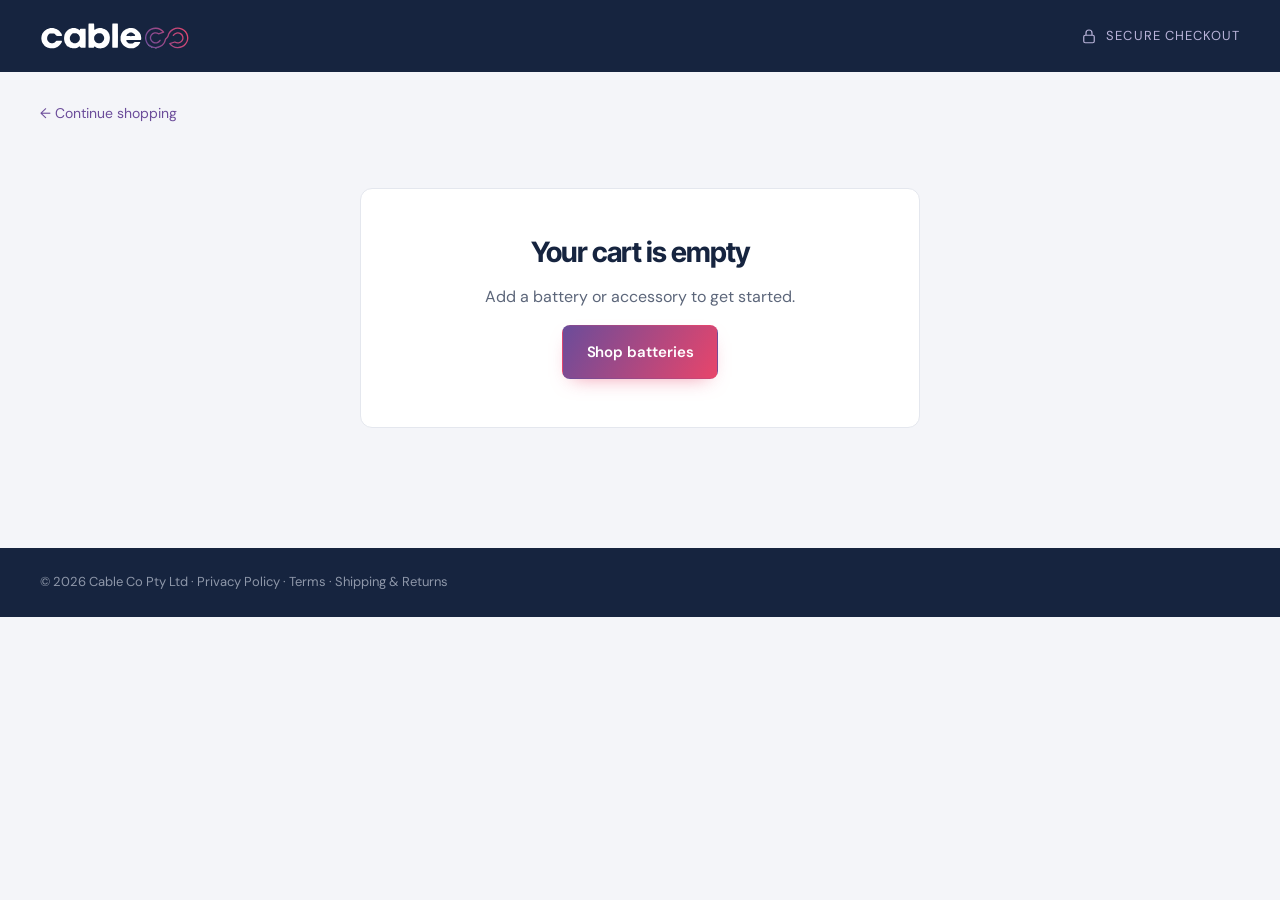
==== commit f9f1805a: "Restyle typography and layout to match the Cable Co corporate site - Headings now use Inter Tight in" ====
--- a/checkout.html
+++ b/checkout.html
@@ -7,7 +7,7 @@
   <meta name="robots" content="noindex">
   <link rel="preconnect" href="https://fonts.googleapis.com">
   <link rel="preconnect" href="https://fonts.gstatic.com" crossorigin>
-  <link href="https://fonts.googleapis.com/css2?family=DM+Sans:opsz,wght@9..40,300;9..40,400;9..40,500;9..40,700&display=swap" rel="stylesheet">
+  <link href="https://fonts.googleapis.com/css2?family=DM+Sans:opsz,wght@9..40,300;9..40,400;9..40,500;9..40,700&family=Inter+Tight:wght@500;600;700;800&display=swap" rel="stylesheet">
   <link rel="stylesheet" href="/assets/css/styles.css">
 </head>
 <body class="checkout-page">
--- a/assets/css/styles.css
+++ b/assets/css/styles.css
@@ -1,59 +1,79 @@
 :root {
   --navy: #16243f;
-  --navy-2: #22314f;
+  --navy-2: #1f2e4d;
+  --navy-3: #26365a;
   --purple: #6b4c9a;
   --pink: #e8456b;
-  --violet: #9b6fd6;
   --grad: linear-gradient(120deg, var(--navy) 0%, var(--purple) 55%, var(--pink) 100%);
   --grad-accent: linear-gradient(120deg, var(--purple), var(--pink));
-  --grad-text: linear-gradient(120deg, var(--purple), var(--pink));
-  --bg: #faf9fb;
+  --bg: #f7f8fb;
   --tint: #f1edf6;
   --text: #16243f;
   --muted: #5c667a;
-  --line: #e6e3ec;
-  --radius: 14px;
+  --line: #e4e7ee;
+  --radius: 12px;
   --font: "DM Sans", system-ui, -apple-system, "Segoe UI", sans-serif;
-  --script: "Allura", cursive;
+  --head: "Inter Tight", "DM Sans", system-ui, sans-serif;
+  --shadow: 0 1px 2px rgba(22,36,63,.04), 0 8px 24px -12px rgba(22,36,63,.12);
 }
 
 * { box-sizing: border-box; }
 [hidden] { display: none !important; }
 html { scroll-behavior: smooth; }
-body { margin: 0; font-family: var(--font); color: var(--text); background: var(--bg); line-height: 1.55; -webkit-font-smoothing: antialiased; }
+body { margin: 0; font-family: var(--font); color: var(--text); background: var(--bg); line-height: 1.6; -webkit-font-smoothing: antialiased; }
 img, svg { display: block; max-width: 100%; }
 a { color: inherit; text-decoration: none; }
 button { font: inherit; cursor: pointer; }
-h1, h2, h3, h4, h5 { margin: 0; font-weight: 500; letter-spacing: -0.01em; }
-
-.container { width: min(1240px, 100% - 32px); margin-inline: auto; }
+h1, h2, h3, h4, h5 { margin: 0; font-family: var(--head); font-weight: 700; letter-spacing: -0.035em; line-height: 1.08; }
+
+.container { width: min(1200px, 100% - 32px); margin-inline: auto; }
 .narrow { max-width: 820px; }
+.section { padding: 96px 0; }
+.section.container { padding: 96px 0; }
+
+/* ---------- Type: eyebrow + section heads ---------- */
+.eyebrow { display: inline-flex; align-items: center; gap: 12px; margin: 0 0 18px; font-size: 12px; font-weight: 700; letter-spacing: .16em; text-transform: uppercase; color: var(--purple); }
+.eyebrow::before { content: ""; width: 28px; height: 2px; border-radius: 2px; background: var(--grad-accent); }
+.eyebrow.light { color: #e9b8cc; }
+.sec-head { max-width: 680px; margin-bottom: 40px; }
+.section.intro { padding-bottom: 56px; }
+.section.intro .sec-head { margin-bottom: 0; }
+.sec-head h2 { font-size: clamp(32px, 4vw, 48px); }
+.sec-head p:not(.eyebrow) { color: var(--muted); font-size: 17px; margin: 18px 0 0; }
+.sec-head.row { max-width: none; display: flex; justify-content: space-between; align-items: flex-end; gap: 24px; flex-wrap: wrap; }
+.sec-head.center { margin-inline: auto; text-align: center; }
+.sec-head.center .eyebrow { justify-content: center; }
+.link-arrow { font-size: 15px; font-weight: 600; color: var(--pink); white-space: nowrap; }
+.link-arrow span { display: inline-block; transition: transform .15s; }
+.link-arrow:hover span { transform: translateX(3px); }
 
 /* ---------- Buttons ---------- */
-.btn { display: inline-flex; align-items: center; justify-content: center; gap: 8px; border: 0; border-radius: 999px; padding: 12px 26px; font-size: 13px; font-weight: 700; letter-spacing: .08em; text-transform: uppercase; transition: transform .15s, box-shadow .15s, opacity .15s; }
+.btn { display: inline-flex; align-items: center; justify-content: center; gap: 10px; border: 1px solid transparent; border-radius: 8px; padding: 14px 24px; font-size: 15px; font-weight: 600; letter-spacing: -0.005em; transition: transform .15s, box-shadow .15s, opacity .15s, background .15s; }
 .btn:hover { transform: translateY(-1px); }
-.btn-grad { background: var(--grad-accent); color: #fff; box-shadow: 0 6px 18px -8px rgba(232,69,107,.55); }
-.btn-light { background: #fff; color: var(--navy); }
-.btn-white { background: #fff; color: var(--navy); border-radius: 8px; text-transform: none; letter-spacing: 0; font-size: 16px; padding: 16px 32px; }
-.btn-ghost { background: rgba(255,255,255,.18); color: #fff; border: 1px solid rgba(255,255,255,.4); border-radius: 8px; text-transform: none; letter-spacing: 0; font-size: 16px; padding: 16px 32px; }
-.btn-sm { padding: 9px 18px; font-size: 11px; }
+.btn-grad { background: var(--grad-accent); color: #fff; box-shadow: 0 8px 20px -10px rgba(232,69,107,.6); }
+.btn-white { background: #fff; color: var(--navy); }
+.btn-ghost { background: rgba(255,255,255,.16); color: #fff; border-color: rgba(255,255,255,.35); }
+.btn-outline-light { background: transparent; color: #fff; border-color: rgba(255,255,255,.4); }
+.btn-outline-light:hover { background: rgba(255,255,255,.1); }
+.btn-sm { padding: 10px 16px; font-size: 14px; }
 .btn-block { width: 100%; }
 .btn:disabled { opacity: .45; cursor: not-allowed; transform: none; }
+.btn-row { display: flex; gap: 14px; flex-wrap: wrap; }
 
 /* ---------- Announcement + header ---------- */
-.announce { background: var(--navy); color: #fff; text-align: center; font-size: 12px; letter-spacing: .06em; text-transform: uppercase; padding: 8px 16px; }
-.announce a { font-weight: 700; color: #f59ab2; }
-
-.site-header { position: sticky; top: 0; z-index: 40; background: rgba(250,249,251,.92); backdrop-filter: blur(10px); border-bottom: 1px solid var(--line); }
-.header-inner { display: flex; align-items: center; gap: 24px; height: 72px; }
+.announce { background: var(--navy); color: #c4cad6; text-align: center; font-size: 13px; padding: 9px 16px; }
+.announce a { font-weight: 700; color: #fff; }
+
+.site-header { position: sticky; top: 0; z-index: 40; background: rgba(255,255,255,.94); backdrop-filter: blur(10px); border-bottom: 1px solid var(--line); }
+.header-inner { display: flex; align-items: center; gap: 24px; height: 76px; }
 .logo { display: inline-flex; align-items: center; }
 .logo img { width: 150px; height: auto; }
 
-.main-nav { display: flex; gap: 32px; margin: 0 auto; }
-.main-nav a { font-size: 13px; font-weight: 500; letter-spacing: .1em; text-transform: uppercase; color: var(--muted); }
+.main-nav { display: flex; gap: 36px; margin: 0 auto; }
+.main-nav a { font-size: 15px; font-weight: 500; color: var(--navy); }
 .main-nav a:hover { color: var(--pink); }
 .header-icons { display: flex; gap: 4px; }
-.icon-btn { position: relative; display: grid; place-items: center; width: 40px; height: 40px; border: 0; background: none; border-radius: 50%; color: var(--navy); }
+.icon-btn { position: relative; display: grid; place-items: center; width: 40px; height: 40px; border: 0; background: none; border-radius: 8px; color: var(--navy); }
 .icon-btn:hover { background: var(--tint); }
 .icon-btn svg { width: 22px; height: 22px; fill: none; stroke: currentColor; stroke-width: 1.6; stroke-linecap: round; stroke-linejoin: round; }
 .menu-toggle { display: none; }
@@ -61,115 +81,141 @@
 .cart-count.show { display: grid; }
 
 /* ---------- Hero ---------- */
-.hero { position: relative; min-height: 560px; display: flex; align-items: center; overflow: hidden; }
+.hero { position: relative; min-height: 640px; display: flex; align-items: flex-end; overflow: hidden; background: var(--navy); }
 .hero-art { position: absolute; inset: 0; }
 .hero-art svg { width: 100%; height: 100%; }
-.hero-content { position: relative; padding: 80px 0; }
-.hero h1 { font-size: clamp(34px, 4.6vw, 58px); font-weight: 300; line-height: 1.1; max-width: 620px; }
-.hero p { max-width: 460px; color: var(--muted); font-size: 17px; margin: 18px 0 28px; }
-
-/* ---------- Welcome / script headings ---------- */
-.welcome { text-align: center; padding: 72px 0 48px; }
-.script { font-family: var(--script); font-weight: 400; font-size: clamp(44px, 6vw, 68px); line-height: 1.1; background: var(--grad-text); -webkit-background-clip: text; background-clip: text; color: transparent; padding: 0 .1em; }
-.welcome p { color: var(--muted); font-size: 15px; margin: 16px auto 0; }
+.hero::after { content: ""; position: absolute; inset: 0; background: linear-gradient(90deg, rgba(22,36,63,.85) 0%, rgba(22,36,63,.45) 55%, rgba(22,36,63,0) 100%), linear-gradient(0deg, rgba(22,36,63,.7) 0%, rgba(22,36,63,0) 50%); }
+.hero-content { position: relative; z-index: 1; padding: 120px 0 96px; color: #fff; }
+.hero h1 { font-size: clamp(44px, 6.4vw, 84px); line-height: 1; letter-spacing: -0.045em; max-width: 820px; }
+.hero-lead { max-width: 560px; color: #d3d8e3; font-size: 18px; margin: 24px 0 36px; }
+
+/* ---------- Trust strip ---------- */
+.trust { background: #fff; border-bottom: 1px solid var(--line); }
+.trust-inner { display: flex; flex-wrap: wrap; justify-content: space-between; gap: 14px 24px; padding: 22px 0; }
+.trust span { display: inline-flex; align-items: center; gap: 10px; font-size: 14px; font-weight: 500; color: var(--muted); }
+.trust svg { width: 18px; height: 18px; fill: none; stroke: var(--purple); stroke-width: 1.7; stroke-linecap: round; stroke-linejoin: round; }
 
 /* ---------- Category tiles ---------- */
-.cat-tiles { display: grid; grid-template-columns: repeat(6, 1fr); }
-.cat-tile { position: relative; aspect-ratio: 1 / 1.05; overflow: hidden; }
+.cat-tiles { display: grid; grid-template-columns: repeat(6, 1fr); gap: 16px; width: min(1200px, 100% - 32px); margin: 0 auto; }
+.cat-tile { position: relative; aspect-ratio: 1 / 1.08; overflow: hidden; border-radius: var(--radius); box-shadow: var(--shadow); }
 .cat-tile svg { width: 100%; height: 100%; transition: transform .4s; }
 .cat-tile:hover svg { transform: scale(1.06); }
-.cat-label { position: absolute; left: 50%; bottom: 16px; transform: translateX(-50%); white-space: nowrap; background: var(--navy); color: #fff; font-size: 11px; font-weight: 700; letter-spacing: .1em; text-transform: uppercase; padding: 7px 14px; border-radius: 999px; }
+.cat-label { position: absolute; left: 12px; right: 12px; bottom: 12px; text-align: center; background: var(--navy); color: #fff; font-family: var(--head); font-size: 13px; font-weight: 600; letter-spacing: -0.01em; padding: 8px 10px; border-radius: 8px; }
 
 /* ---------- Product carousels ---------- */
-.product-section { padding: 64px 0; }
-.section-title { text-align: center; font-size: clamp(24px, 2.6vw, 32px); font-weight: 400; margin-bottom: 32px; }
-.section-title.small { font-size: 20px; color: var(--muted); }
 .carousel { position: relative; }
-.car-track { display: grid; grid-auto-flow: column; grid-auto-columns: calc((100% - 72px) / 4); gap: 24px; overflow-x: auto; scroll-snap-type: x mandatory; scrollbar-width: none; padding-bottom: 6px; }
+.car-track { display: grid; grid-auto-flow: column; grid-auto-columns: calc((100% - 72px) / 4); gap: 24px; overflow-x: auto; scroll-snap-type: x mandatory; scrollbar-width: none; padding: 4px 2px 12px; }
 .car-track::-webkit-scrollbar { display: none; }
 .car-track > * { scroll-snap-align: start; }
-.car-arrow { position: absolute; top: 38%; z-index: 2; width: 44px; height: 44px; border-radius: 50%; border: 1px solid var(--line); background: #fff; color: var(--navy); font-size: 24px; line-height: 1; box-shadow: 0 6px 18px -10px rgba(22,36,63,.4); }
-.car-arrow.prev { left: -18px; } .car-arrow.next { right: -18px; }
-
-.card { display: flex; flex-direction: column; gap: 10px; }
-.card-img { position: relative; display: block; border-radius: var(--radius); overflow: hidden; aspect-ratio: 1; }
+.car-arrow { position: absolute; top: 34%; z-index: 2; width: 44px; height: 44px; border-radius: 8px; border: 1px solid var(--line); background: #fff; color: var(--navy); font-size: 22px; line-height: 1; box-shadow: var(--shadow); }
+.car-arrow.prev { left: -20px; } .car-arrow.next { right: -20px; }
+
+.card { display: flex; flex-direction: column; gap: 10px; background: #fff; border: 1px solid var(--line); border-radius: var(--radius); padding: 12px 12px 18px; box-shadow: var(--shadow); transition: transform .2s, box-shadow .2s; }
+.card:hover { transform: translateY(-3px); }
+.card-img { position: relative; display: block; border-radius: 8px; overflow: hidden; aspect-ratio: 1; }
 .card-img svg { width: 100%; height: 100%; transition: transform .4s; }
 .card:hover .card-img svg { transform: scale(1.04); }
-.badge { position: absolute; top: 12px; right: 12px; background: var(--navy); color: #fff; font-size: 11px; font-weight: 700; letter-spacing: .08em; text-transform: uppercase; padding: 4px 10px; border-radius: 4px; }
-.card-title { font-size: 15px; font-weight: 500; line-height: 1.35; min-height: 2.7em; }
-.card-meta { display: flex; justify-content: space-between; align-items: baseline; gap: 8px; flex-wrap: wrap; }
-.price { font-weight: 700; font-size: 16px; }
-.price s { font-weight: 400; color: var(--pink); font-size: 14px; }
+.badge { position: absolute; top: 10px; right: 10px; background: var(--pink); color: #fff; font-size: 11px; font-weight: 700; letter-spacing: .08em; text-transform: uppercase; padding: 4px 10px; border-radius: 6px; }
+.card-title { font-size: 16px; font-weight: 600; letter-spacing: -0.02em; line-height: 1.3; min-height: 2.6em; padding: 6px 6px 0; }
+.card-meta { display: flex; justify-content: space-between; align-items: baseline; gap: 8px; flex-wrap: wrap; padding: 0 6px; }
+.price { font-family: var(--head); font-weight: 700; font-size: 18px; letter-spacing: -0.02em; }
+.price s { font-family: var(--font); font-weight: 400; color: var(--muted); font-size: 14px; }
 .rating { font-size: 12px; color: var(--muted); }
-.stars { color: var(--purple); letter-spacing: 1px; }
+.stars { color: var(--pink); letter-spacing: 1px; }
 .stars .off { color: var(--line); }
-.card .btn { align-self: flex-start; }
+.card .btn { margin: auto 6px 0; }
+.card-meta + .btn { margin-top: 6px; }
+
+/* Dark section */
+.section-dark { background: var(--navy); color: #fff; }
+.section-dark .sec-head h2 { color: #fff; }
+.section-dark .sec-head p:not(.eyebrow) { color: #aab3c5; }
+.section-dark .eyebrow { color: #e9b8cc; }
+.section-dark .card { background: var(--navy-2); border-color: rgba(255,255,255,.08); box-shadow: none; }
+.section-dark .card-title { color: #fff; }
+.section-dark .price { color: #fff; }
+.section-dark .rating, .section-dark .price s { color: #8e97a9; }
+.section-dark .stars .off { color: rgba(255,255,255,.15); }
+.section-dark .car-arrow { background: var(--navy-3); border-color: rgba(255,255,255,.12); color: #fff; }
 
 /* ---------- Promo ---------- */
-.promo { position: relative; border-radius: var(--radius); overflow: hidden; background: var(--grad); min-height: 340px; display: flex; align-items: center; }
+.promo { position: relative; border-radius: var(--radius); overflow: hidden; background: var(--grad); min-height: 380px; display: flex; align-items: center; }
 .promo-art { position: absolute; inset: 0; }
 .promo-art svg { width: 100%; height: 100%; }
-.promo-copy { position: relative; padding: 48px; max-width: 460px; color: #fff; }
-.promo-copy h3 { font-size: clamp(24px, 2.6vw, 34px); font-weight: 300; line-height: 1.2; margin-bottom: 24px; }
+.promo-copy { position: relative; padding: 56px; max-width: 500px; color: #fff; }
+.promo-copy h3 { font-size: clamp(30px, 3.4vw, 44px); }
+.promo-copy p:not(.eyebrow) { color: #e3e0ef; margin: 16px 0 28px; }
+
+/* ---------- Bar list (split copy) ---------- */
+.split-copy { display: grid; grid-template-columns: 1fr 1fr; gap: 64px; align-items: center; }
+.split-copy .sec-head { margin-bottom: 0; }
+.bar-list { list-style: none; margin: 0; padding: 0; display: grid; gap: 22px; }
+.bar-list li { position: relative; padding-left: 22px; }
+.bar-list li::before { content: ""; position: absolute; left: 0; top: 2px; bottom: 2px; width: 3px; border-radius: 3px; background: var(--grad-accent); }
+.bar-list strong { display: block; font-family: var(--head); font-size: 18px; letter-spacing: -0.02em; }
+.bar-list span { color: var(--muted); font-size: 15px; }
 
 /* ---------- Capacity ---------- */
-.capacity { text-align: center; padding: 24px 0 56px; }
-.eyebrow { font-size: 12px; letter-spacing: .14em; text-transform: uppercase; color: var(--muted); margin: 0 0 24px; }
-.cap-row { display: flex; justify-content: center; gap: 28px; flex-wrap: wrap; padding-bottom: 24px; border-bottom: 2px solid var(--line); }
-.cap { display: flex; flex-direction: column; align-items: center; gap: 10px; background: none; border: 0; font-size: 13px; font-weight: 500; color: var(--muted); }
-.cap .dot { width: 64px; height: 64px; border-radius: 50%; background: var(--shade); box-shadow: inset 0 0 0 4px rgba(255,255,255,.5); transition: transform .2s, box-shadow .2s; }
+.cap-row { display: flex; justify-content: center; gap: 28px; flex-wrap: wrap; padding-bottom: 28px; border-bottom: 1px solid var(--line); }
+.cap { display: flex; flex-direction: column; align-items: center; gap: 10px; background: none; border: 0; font-family: var(--head); font-size: 15px; font-weight: 600; color: var(--muted); }
+.cap .dot { width: 68px; height: 68px; border-radius: 50%; background: var(--shade); box-shadow: inset 0 0 0 4px rgba(255,255,255,.5); transition: transform .2s, box-shadow .2s; }
 .cap:hover .dot { transform: scale(1.08); }
 .cap.active { color: var(--navy); }
 .cap.active .dot { box-shadow: 0 0 0 3px #fff, 0 0 0 5px var(--shade); }
-.cap-results { display: grid; grid-template-columns: repeat(4, 1fr); gap: 24px; padding-top: 32px; text-align: left; }
+.cap-results { display: grid; grid-template-columns: repeat(4, 1fr); gap: 24px; padding-top: 32px; }
 
 /* ---------- Feature + philosophy ---------- */
-.feature-img { border-radius: var(--radius); overflow: hidden; aspect-ratio: 2 / 1.03; }
-.feature-img svg { width: 100%; height: 100%; }
-.philosophy { padding: 56px 0; }
-.philosophy p { font-size: clamp(22px, 2.6vw, 32px); font-weight: 300; line-height: 1.3; max-width: 900px; margin: 0 0 28px; }
+.feature-img { position: relative; border-radius: var(--radius); overflow: visible; aspect-ratio: 2 / 0.95; }
+.feature-img svg { width: 100%; height: 100%; border-radius: var(--radius); }
+.float-stat { position: absolute; left: -16px; bottom: -28px; background: #fff; border-radius: var(--radius); padding: 20px 26px; box-shadow: 0 20px 40px -18px rgba(22,36,63,.35); }
+.float-stat strong { display: block; font-family: var(--head); font-size: 40px; line-height: 1; letter-spacing: -0.04em; background: var(--grad-accent); -webkit-background-clip: text; background-clip: text; color: transparent; }
+.float-stat span { display: block; margin-top: 6px; font-size: 13px; color: var(--muted); line-height: 1.35; }
+.philosophy { display: flex; justify-content: space-between; align-items: flex-end; gap: 32px; flex-wrap: wrap; }
+.philosophy .sec-head { margin-bottom: 0; }
 
 /* ---------- Split ---------- */
 .split { display: grid; grid-template-columns: 1fr 1fr; gap: 24px; }
-.split-img { border-radius: var(--radius); overflow: hidden; aspect-ratio: 1; }
+.split-img { border-radius: var(--radius); overflow: hidden; aspect-ratio: 1.1; }
 .split-img svg { width: 100%; height: 100%; }
-.stat-box { border-radius: var(--radius); background: var(--navy); display: flex; flex-direction: column; align-items: center; justify-content: center; text-align: center; }
-.stat-num { font-size: clamp(56px, 7vw, 96px); font-weight: 300; line-height: 1; background: var(--grad-text); -webkit-background-clip: text; background-clip: text; color: transparent; }
-.stat-label { margin-top: 12px; font-size: 13px; letter-spacing: .14em; text-transform: uppercase; color: #b9b3d9; }
-
-/* ---------- USPs ---------- */
-.usps { display: grid; grid-template-columns: repeat(5, 1fr); gap: 24px; padding: 64px 0; text-align: center; }
-.usp svg { width: 40px; height: 40px; margin: 0 auto 12px; fill: none; stroke: var(--purple); stroke-width: 1.4; stroke-linecap: round; stroke-linejoin: round; }
-.usp h4 { font-size: 14px; font-weight: 700; }
-.usp p { margin: 4px 0 0; font-size: 13px; color: var(--muted); }
+.stat-box { border-radius: var(--radius); background: var(--navy); color: #fff; display: flex; flex-direction: column; justify-content: center; align-items: flex-start; padding: 56px; }
+.stat-box h3 { font-size: clamp(30px, 3.4vw, 44px); }
+.stat-box p:not(.eyebrow) { color: #aab3c5; margin: 16px 0 28px; max-width: 420px; }
+
+/* ---------- Stats ---------- */
+.stats { display: grid; grid-template-columns: repeat(4, 1fr); gap: 24px; padding: 72px 0 0; }
+.stats div { border-top: 1px solid var(--line); padding-top: 20px; }
+.stats strong { display: block; font-family: var(--head); font-size: clamp(40px, 4.4vw, 56px); line-height: 1; letter-spacing: -0.045em; }
+.stats span { display: block; margin-top: 8px; color: var(--muted); font-size: 14px; }
 
 /* ---------- Projects ---------- */
-.projects { padding-bottom: 64px; }
 .proj-grid { display: grid; grid-template-columns: repeat(3, 1fr); gap: 24px; align-items: start; }
 .proj { margin: 0; }
 .proj-img { border-radius: var(--radius); overflow: hidden; aspect-ratio: 3 / 4; }
-.proj.tall .proj-img { aspect-ratio: 3 / 4.6; }
+.proj.tall .proj-img { aspect-ratio: 3 / 4; }
 .proj-img svg { width: 100%; height: 100%; }
-.proj figcaption { display: flex; gap: 10px; align-items: center; margin-top: 12px; font-size: 13px; }
+.proj figcaption { display: flex; gap: 12px; align-items: center; margin-top: 14px; font-size: 14px; }
+.proj figcaption strong { font-family: var(--head); letter-spacing: -0.01em; }
 .proj figcaption small { color: var(--muted); }
 .proj .mini { flex: 0 0 44px; height: 44px; border-radius: 8px; overflow: hidden; border: 1px solid var(--line); }
 .proj .mini svg { width: 100%; height: 100%; }
 
 /* ---------- Sector strip ---------- */
-.sectors { text-align: center; padding: 8px 0 56px; overflow: hidden; }
-.sector-strip { display: flex; gap: 48px; justify-content: center; flex-wrap: wrap; padding: 0 16px; }
-.sector-strip span { font-size: clamp(16px, 1.8vw, 22px); font-weight: 700; letter-spacing: -0.02em; color: var(--navy); opacity: .35; }
+.sectors { text-align: center; padding: 0 0 88px; overflow: hidden; }
+.sectors .eyebrow { justify-content: center; }
+.sector-strip { display: flex; gap: 20px 48px; justify-content: center; flex-wrap: wrap; padding: 0 16px; }
+.sector-strip span { font-family: var(--head); font-size: clamp(17px, 1.8vw, 22px); font-weight: 700; letter-spacing: -0.03em; color: var(--navy); opacity: .35; }
 
 /* ---------- CTA band ---------- */
 .cta-band { background: linear-gradient(135deg, #16243f 0%, #6b4c9a 50%, #e8456b 100%); color: #fff; text-align: center; padding: 120px 0; }
-.cta-band h2 { font-size: clamp(30px, 3.4vw, 40px); font-weight: 700; letter-spacing: -0.03em; }
+.cta-band h2 { font-size: clamp(34px, 4vw, 48px); }
 .cta-band p { font-size: 19px; opacity: .9; margin: 20px auto 36px; max-width: 700px; }
-.cta-btns { display: flex; gap: 20px; justify-content: center; flex-wrap: wrap; }
+.cta-btns { display: flex; gap: 16px; justify-content: center; flex-wrap: wrap; }
+.cta-btns .btn { font-size: 16px; padding: 16px 30px; }
 
 /* ---------- Footer ---------- */
 .site-footer { background: var(--navy); color: #c4cad6; }
 .footer-top { display: grid; grid-template-columns: 1.1fr 2fr; gap: 64px; padding: 80px 0 64px; }
-.footer-brand h4 { color: #fff; font-size: 15px; font-weight: 700; margin: 28px 0 6px; }
+.footer-brand h4 { color: #fff; font-size: 17px; margin: 28px 0 6px; }
 .footer-brand p { font-size: 14px; margin: 0 0 16px; }
 .newsletter { display: flex; border-bottom: 1px solid rgba(255,255,255,.25); margin-bottom: 28px; max-width: 360px; }
 .newsletter input { flex: 1; background: none; border: 0; color: #fff; font: inherit; font-size: 14px; padding: 10px 0; outline: none; }
@@ -179,8 +225,8 @@
 .phone svg { width: 18px; height: 18px; fill: none; stroke: currentColor; stroke-width: 1.6; }
 .hours { font-size: 13px !important; color: #8e97a9; }
 .footer-cols { display: grid; grid-template-columns: repeat(4, 1fr); gap: 32px; }
-.footer-cols h5 { color: #fff; font-size: 14px; font-weight: 700; letter-spacing: .08em; text-transform: uppercase; margin-bottom: 18px; }
-.footer-cols a, .footer-cols p { display: block; font-size: 14px; margin: 0 0 12px; }
+.footer-cols h5 { color: #fff; font-family: var(--font); font-size: 14px; font-weight: 700; letter-spacing: .08em; text-transform: uppercase; margin-bottom: 18px; }
+.footer-cols a, .footer-cols p { display: block; font-size: 15px; margin: 0 0 12px; }
 .footer-cols p { font-size: 13px; color: #8e97a9; }
 .footer-cols a:hover { color: #fff; }
 .footer-bottom { border-top: 1px solid rgba(255,255,255,.1); }
@@ -189,7 +235,7 @@
 .fb-links a:hover { color: #fff; }
 
 /* ---------- Floating badge ---------- */
-.float-badge { position: fixed; left: 20px; bottom: 20px; z-index: 30; width: 76px; height: 76px; border-radius: 50%; background: var(--navy); color: #fff; display: grid; place-content: center; text-align: center; font-size: 10px; line-height: 1.2; letter-spacing: .04em; text-transform: uppercase; box-shadow: 0 0 0 3px #fff, 0 10px 24px -8px rgba(22,36,63,.5); }
+.float-badge { position: fixed; left: 20px; bottom: 20px; z-index: 30; width: 76px; height: 76px; border-radius: 50%; background: var(--grad-accent); color: #fff; display: grid; place-content: center; text-align: center; font-size: 10px; line-height: 1.2; letter-spacing: .04em; text-transform: uppercase; box-shadow: 0 0 0 3px #fff, 0 10px 24px -8px rgba(22,36,63,.5); }
 .float-badge strong { font-size: 10px; }
 
 /* ---------- Cart drawer ---------- */
@@ -198,35 +244,35 @@
 .cart-open .drawer-overlay { opacity: 1; pointer-events: auto; }
 .cart-open .cart-drawer { transform: none; }
 .drawer-head { display: flex; justify-content: space-between; align-items: center; padding: 20px 24px; border-bottom: 1px solid var(--line); }
-.drawer-head h3 { font-size: 18px; }
+.drawer-head h3 { font-size: 20px; }
 .drawer-body { flex: 1; overflow-y: auto; padding: 8px 24px; }
 .empty { color: var(--muted); text-align: center; margin-top: 40px; }
 .cart-line { display: grid; grid-template-columns: 72px 1fr auto; gap: 14px; padding: 16px 0; border-bottom: 1px solid var(--line); }
 .cl-img { border-radius: 10px; overflow: hidden; aspect-ratio: 1; }
 .cl-img svg { width: 100%; height: 100%; }
-.cl-info p { margin: 0 0 4px; font-size: 14px; }
+.cl-info p { margin: 0 0 4px; font-size: 14px; font-weight: 500; }
 .cl-info strong { font-size: 14px; }
-.qty { display: inline-flex; align-items: center; gap: 12px; margin-top: 8px; border: 1px solid var(--line); border-radius: 999px; padding: 2px 6px; }
+.qty { display: inline-flex; align-items: center; gap: 12px; margin-top: 8px; border: 1px solid var(--line); border-radius: 8px; padding: 2px 6px; }
 .qty button { border: 0; background: none; width: 22px; height: 22px; font-size: 16px; color: var(--navy); }
 .cl-remove { border: 0; background: none; font-size: 22px; color: var(--muted); align-self: start; }
 .drawer-foot { padding: 20px 24px 28px; border-top: 1px solid var(--line); }
 .subtotal { display: flex; justify-content: space-between; font-size: 16px; }
 .fine { font-size: 12px; color: var(--muted); margin: 6px 0 16px; }
-.checkout-note { margin: 12px 0 0; }
-.checkout-note a { color: var(--purple); font-weight: 700; }
-
-.toast { position: fixed; left: 50%; bottom: 28px; transform: translate(-50%, 20px); background: var(--navy); color: #fff; padding: 10px 20px; border-radius: 999px; font-size: 14px; opacity: 0; pointer-events: none; transition: .25s; z-index: 70; }
+
+.toast { position: fixed; left: 50%; bottom: 28px; transform: translate(-50%, 20px); background: var(--navy); color: #fff; padding: 10px 20px; border-radius: 8px; font-size: 14px; opacity: 0; pointer-events: none; transition: .25s; z-index: 70; }
 .toast.show { opacity: 1; transform: translate(-50%, 0); }
 
 /* ---------- Responsive ---------- */
 @media (max-width: 1024px) {
   .car-track { grid-auto-columns: calc((100% - 48px) / 3); }
   .cat-tiles { grid-template-columns: repeat(3, 1fr); }
-  .usps { grid-template-columns: repeat(3, 1fr); }
   .footer-top { grid-template-columns: 1fr; gap: 48px; }
   .cap-results { grid-template-columns: repeat(3, 1fr); }
+  .split-copy { grid-template-columns: 1fr; gap: 40px; }
+  .stats { grid-template-columns: repeat(2, 1fr); }
 }
 @media (max-width: 760px) {
+  .section, .section.container { padding: 64px 0; }
   .menu-toggle { display: grid; }
   .header-inner { gap: 8px; height: 64px; }
   .logo { margin-right: auto; }
@@ -235,27 +281,33 @@
   .menu-open .main-nav { transform: none; opacity: 1; visibility: visible; }
   .main-nav a { padding: 14px 0; border-bottom: 1px solid var(--line); }
   .main-nav a:last-child { border: 0; }
-  .announce { font-size: 10px; }
-  .hero { min-height: 520px; align-items: flex-start; }
-  .hero-content { padding: 48px 0 220px; }
-  .car-track { grid-auto-columns: 72%; gap: 16px; }
+  .announce { font-size: 11px; }
+  .hero { min-height: 600px; }
+  .hero-content { padding: 72px 0 72px; }
+  .hero::after { background: linear-gradient(0deg, rgba(22,36,63,.92) 0%, rgba(22,36,63,.55) 60%, rgba(22,36,63,.2) 100%); }
+  .btn-row .btn { width: 100%; }
+  .trust-inner { justify-content: flex-start; gap: 12px 24px; }
+  .trust span { font-size: 13px; width: calc(50% - 12px); }
+  .cat-tiles { grid-template-columns: repeat(2, 1fr); gap: 12px; margin-top: 24px; }
+  .car-track { grid-auto-columns: 76%; gap: 16px; }
   .car-arrow { display: none; }
-  .cat-tiles { grid-template-columns: repeat(2, 1fr); }
-  .promo { min-height: 420px; align-items: flex-start; }
-  .promo-copy { padding: 32px 24px; }
-  .promo-art svg { position: absolute; bottom: 0; height: 60%; }
+  .promo { min-height: 480px; align-items: flex-start; }
+  .promo-copy { padding: 36px 24px; }
+  .promo-art svg { position: absolute; bottom: 0; height: 45%; }
   .cap-row { gap: 16px; }
   .cap .dot { width: 48px; height: 48px; }
-  .cap-results { grid-template-columns: repeat(2, 1fr); gap: 16px; }
+  .cap-results { grid-template-columns: repeat(2, 1fr); gap: 12px; }
+  .feature-img { aspect-ratio: 4 / 3; }
+  .float-stat { left: 12px; bottom: -24px; padding: 14px 18px; }
+  .float-stat strong { font-size: 30px; }
   .split { grid-template-columns: 1fr; }
-  .stat-box { padding: 56px 16px; }
-  .usps { grid-template-columns: repeat(2, 1fr); }
+  .stat-box { padding: 40px 24px; }
+  .stats { padding-top: 48px; }
   .proj-grid { grid-template-columns: 1fr; }
   .proj.tall .proj-img, .proj-img { aspect-ratio: 4 / 3; }
   .cta-band { padding: 80px 0; }
   .cta-btns .btn { width: 100%; }
   .footer-cols { grid-template-columns: repeat(2, 1fr); }
-  .feature-img { aspect-ratio: 4 / 3; }
 }
 
 /* ---------- Checkout ---------- */
